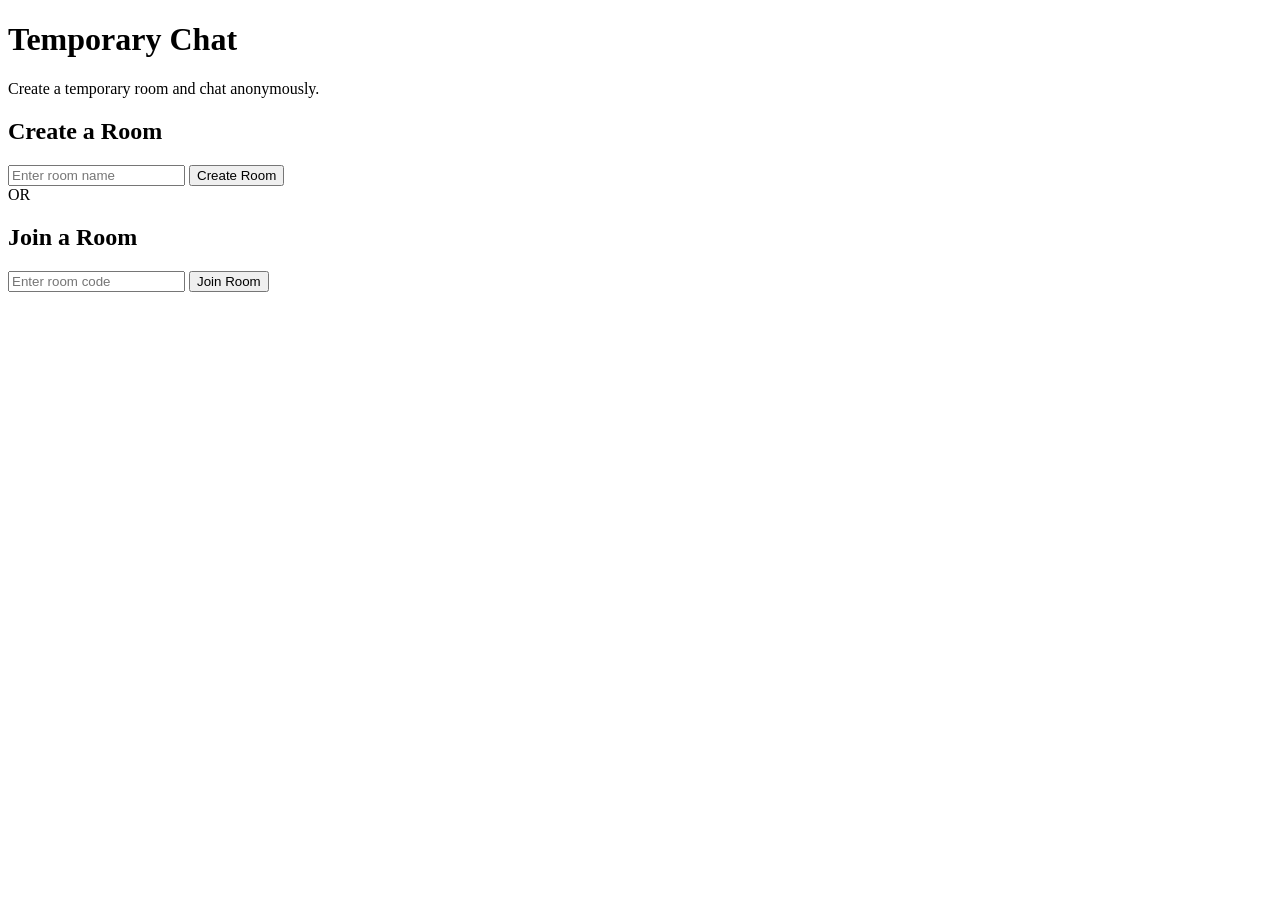
==== src/main/resources/static/index.html @ a6a6129a "Add basic frontend for room creation and joining" ====
<!DOCTYPE html>
<html lang="en">
<head>
    <meta charset="UTF-8">
    <meta name="viewport" content="width=device-width, initial-scale=1.0">

    <title>Temporary Chat</title>

    <link rel="stylesheet" href="/css/style.css">
</head>

<body>

<div class="container">

    <div class="card">

        <h1>Temporary Chat</h1>

        <p class="subtitle">
            Create a temporary room and chat anonymously.
        </p>

        <!-- Create Room -->

        <section class="section">

            <h2>Create a Room</h2>

            <input
                    type="text"
                    id="roomName"
                    placeholder="Enter room name"
                    maxlength="100"
            >

            <button id="createRoomBtn">
                Create Room
            </button>

        </section>


        <div class="divider">
            <span>OR</span>
        </div>


        <!-- Join Room -->

        <section class="section">

            <h2>Join a Room</h2>

            <input
                    type="text"
                    id="joinCode"
                    placeholder="Enter room code"
                    maxlength="6"
            >

            <button id="joinRoomBtn">
                Join Room
            </button>

        </section>


        <!-- Error / Success Message -->

        <div id="message" class="message"></div>

    </div>

</div>

<script src="/js/app.js"></script>

</body>
</html>
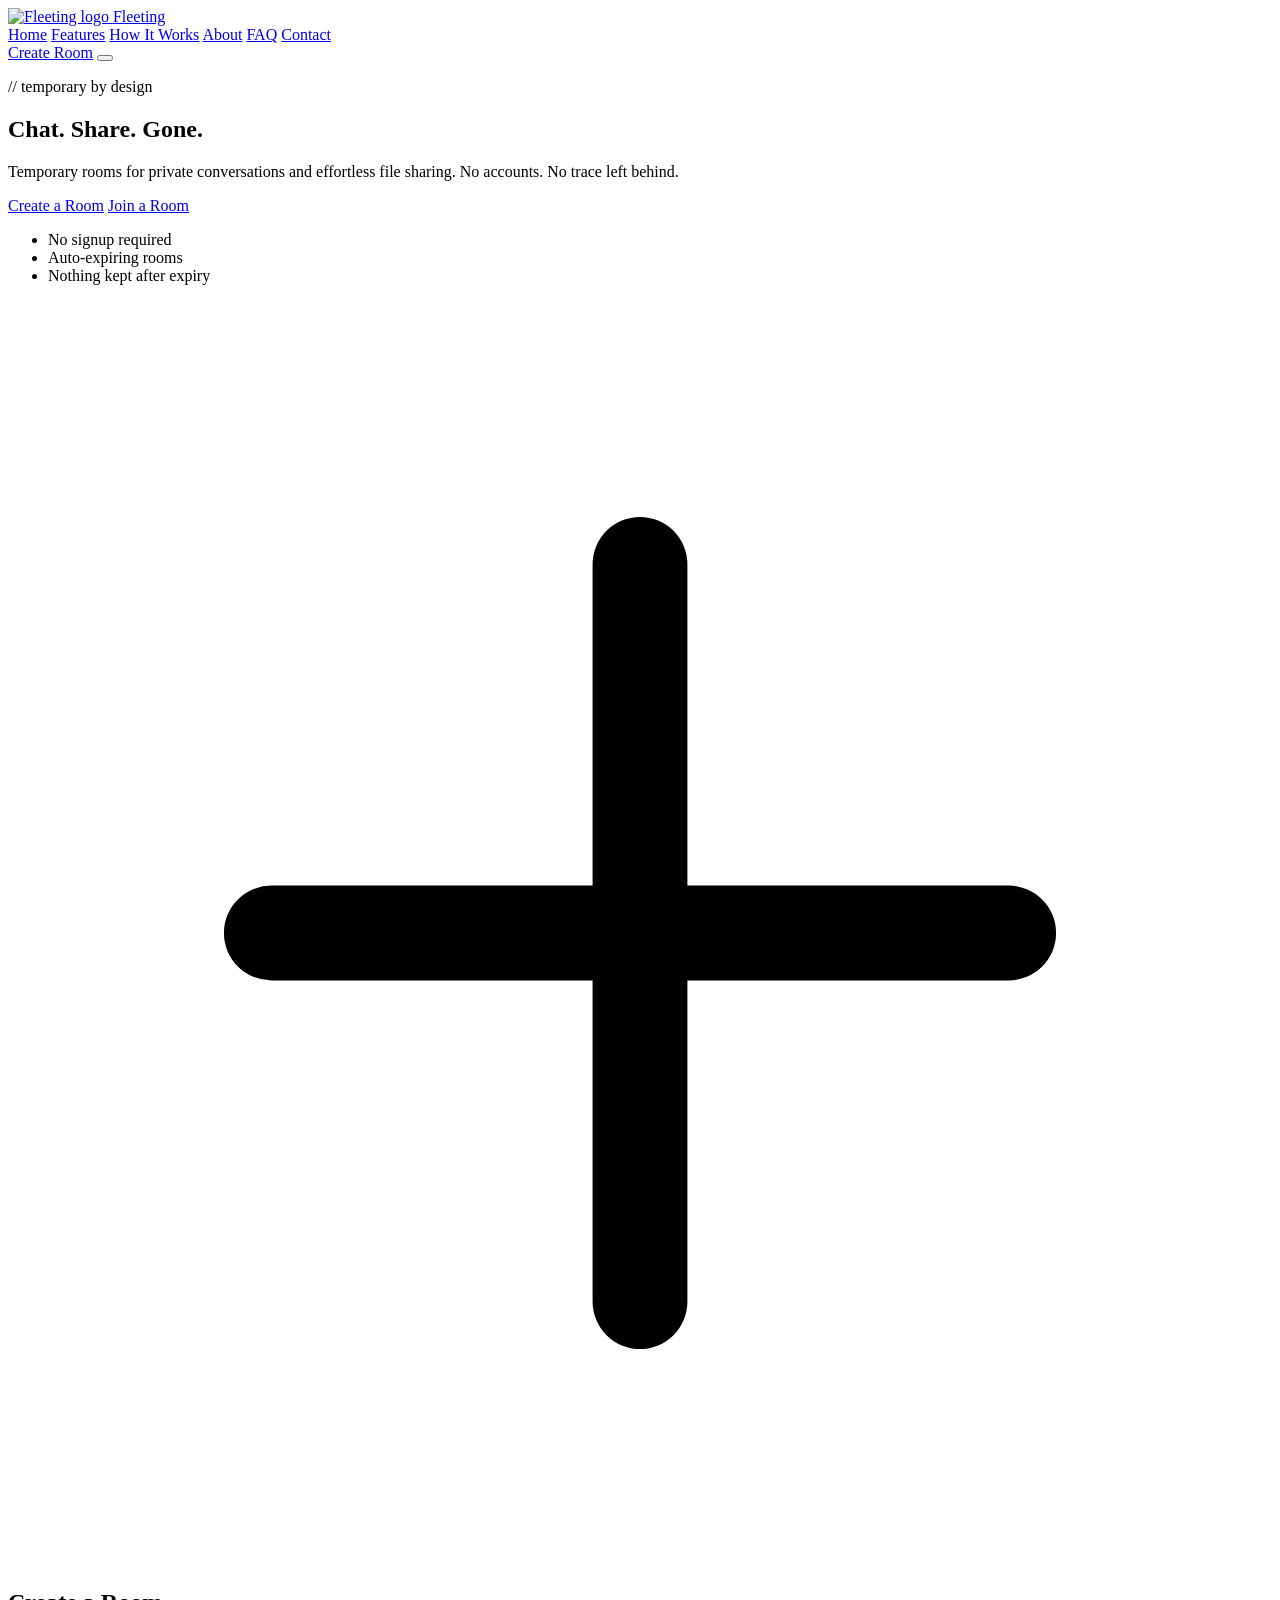
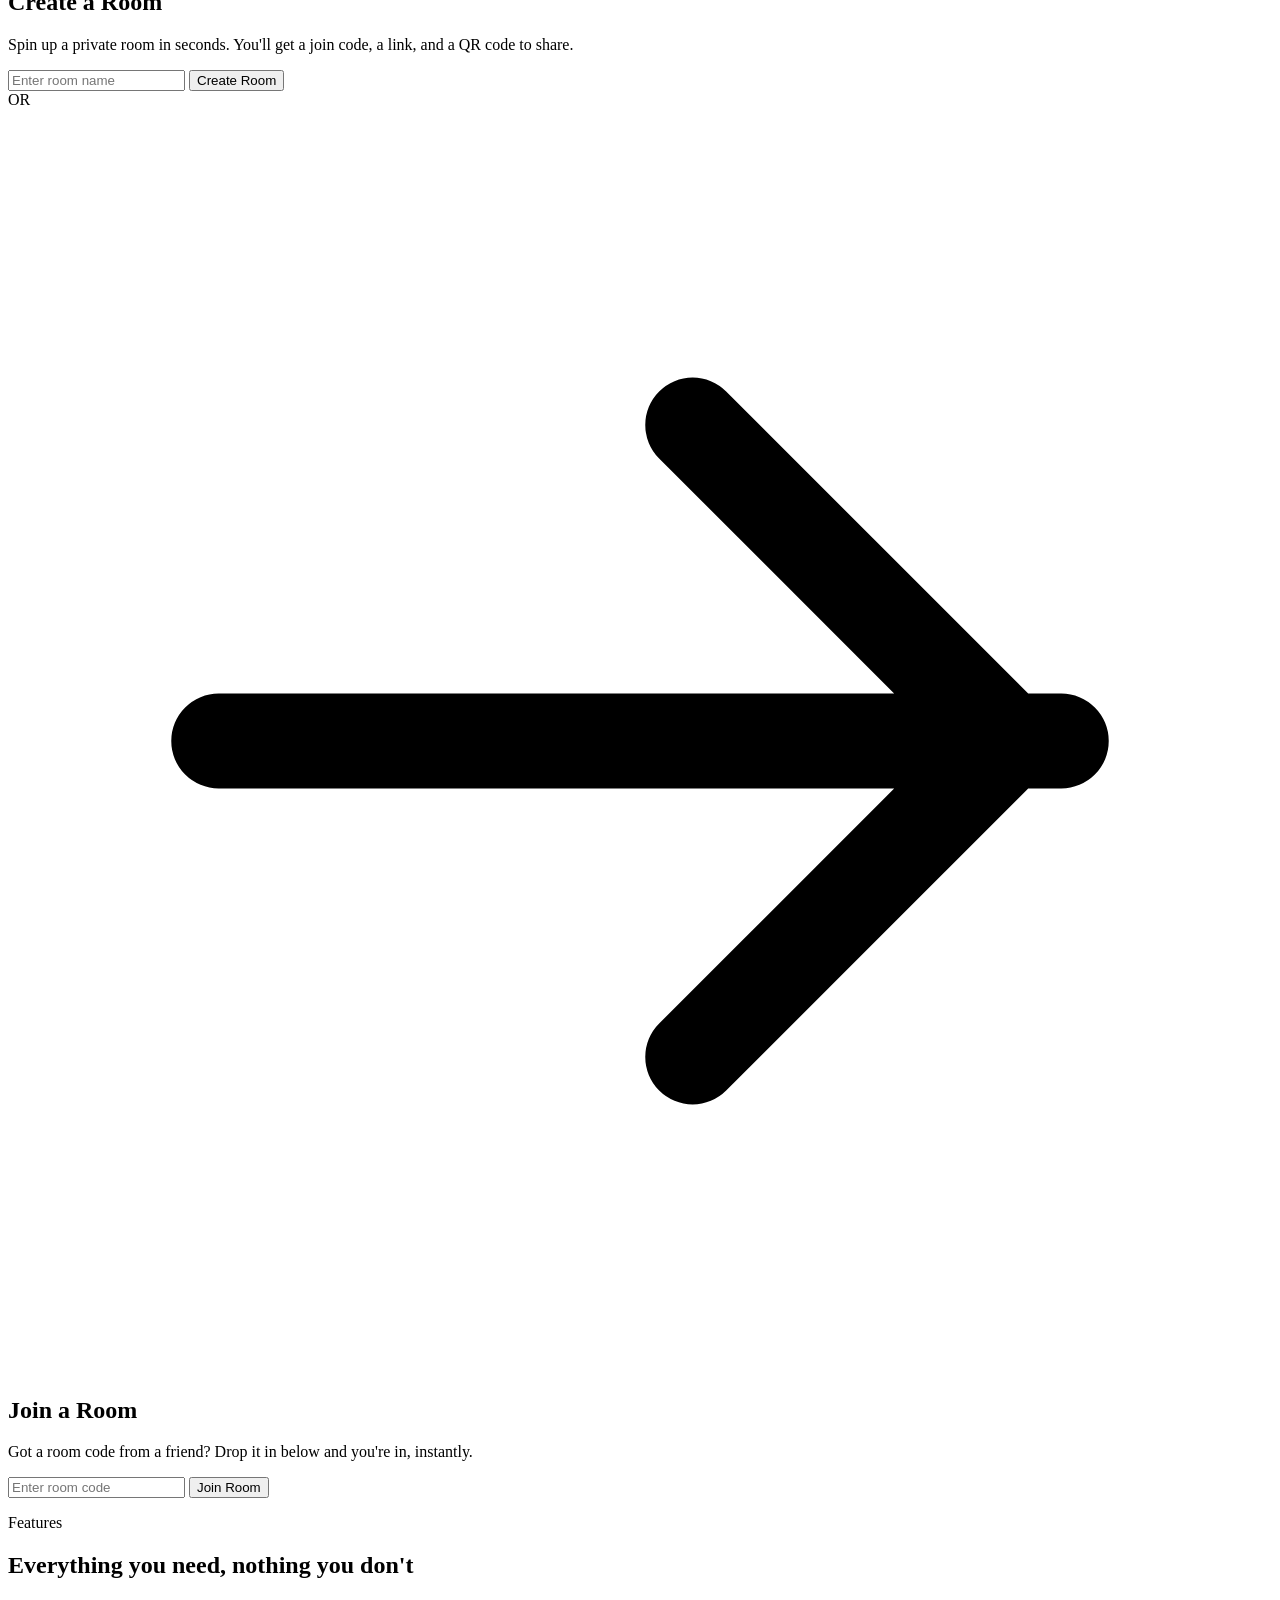
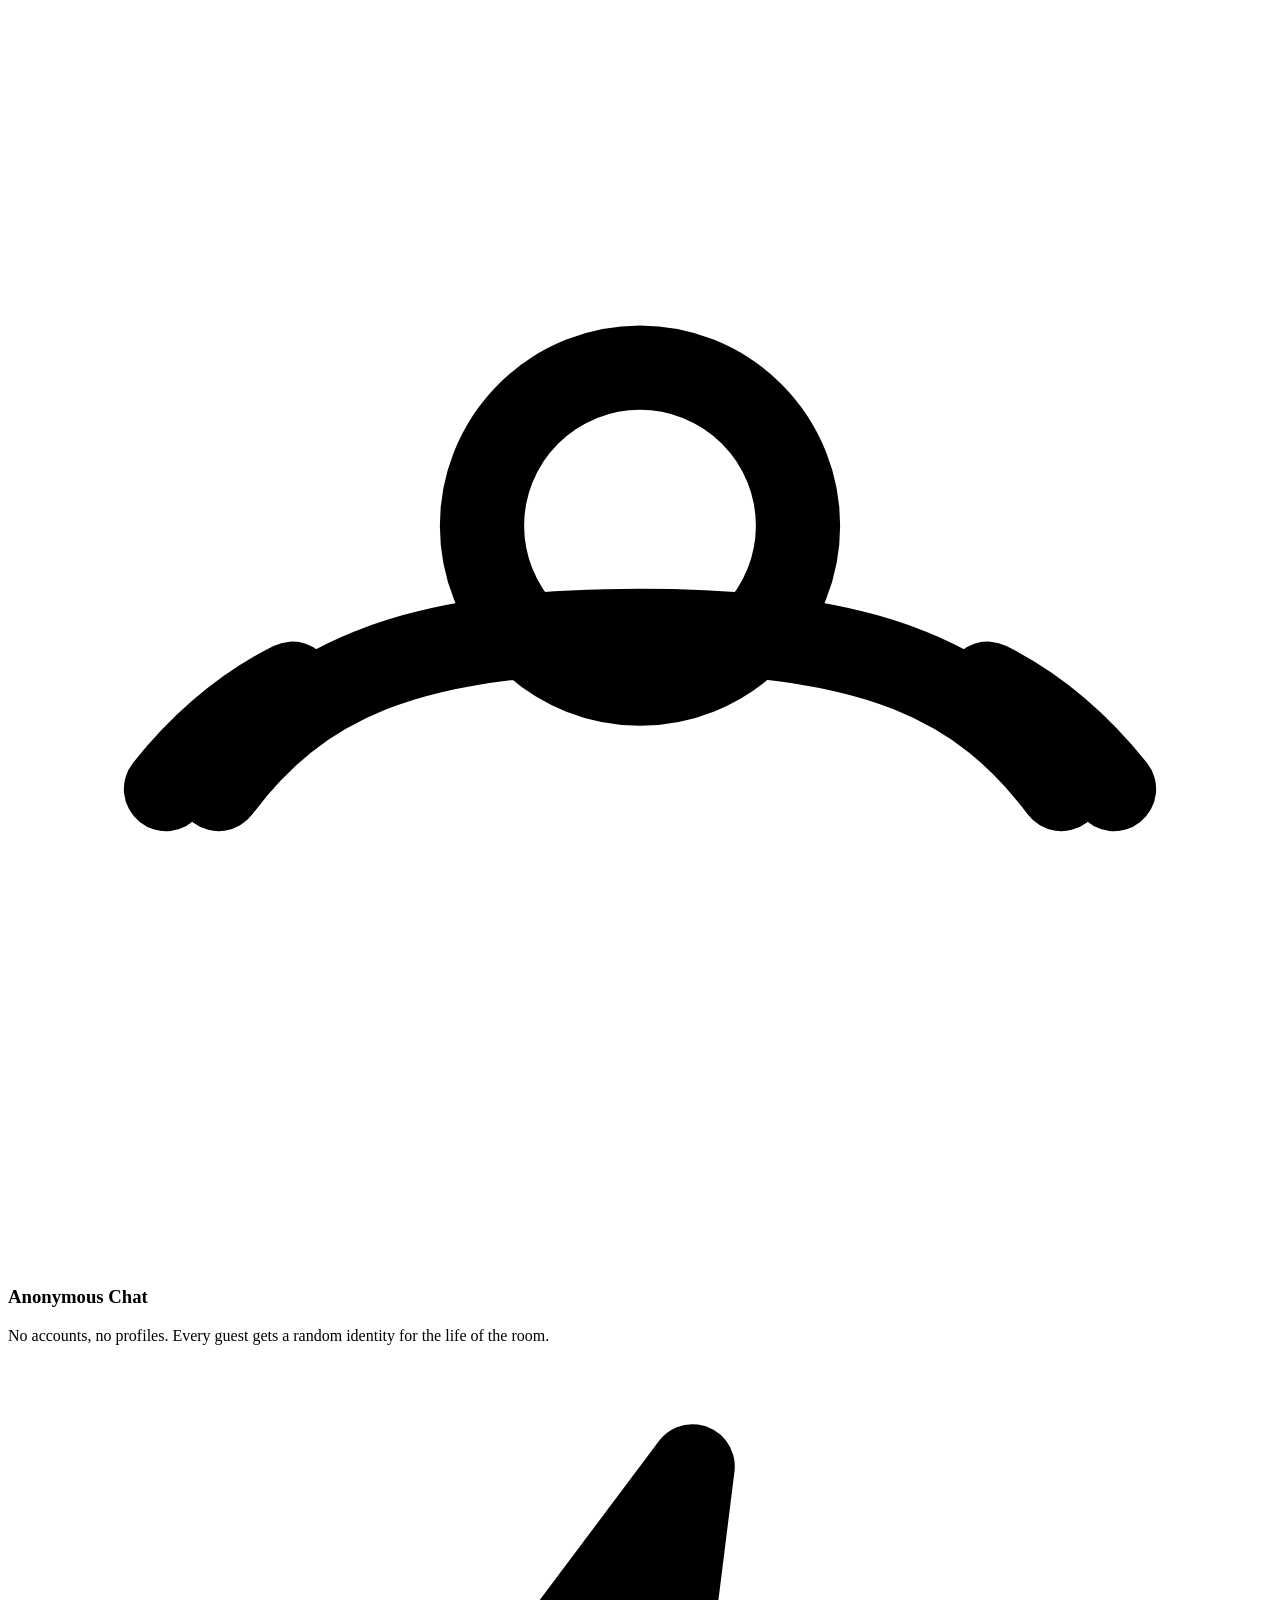
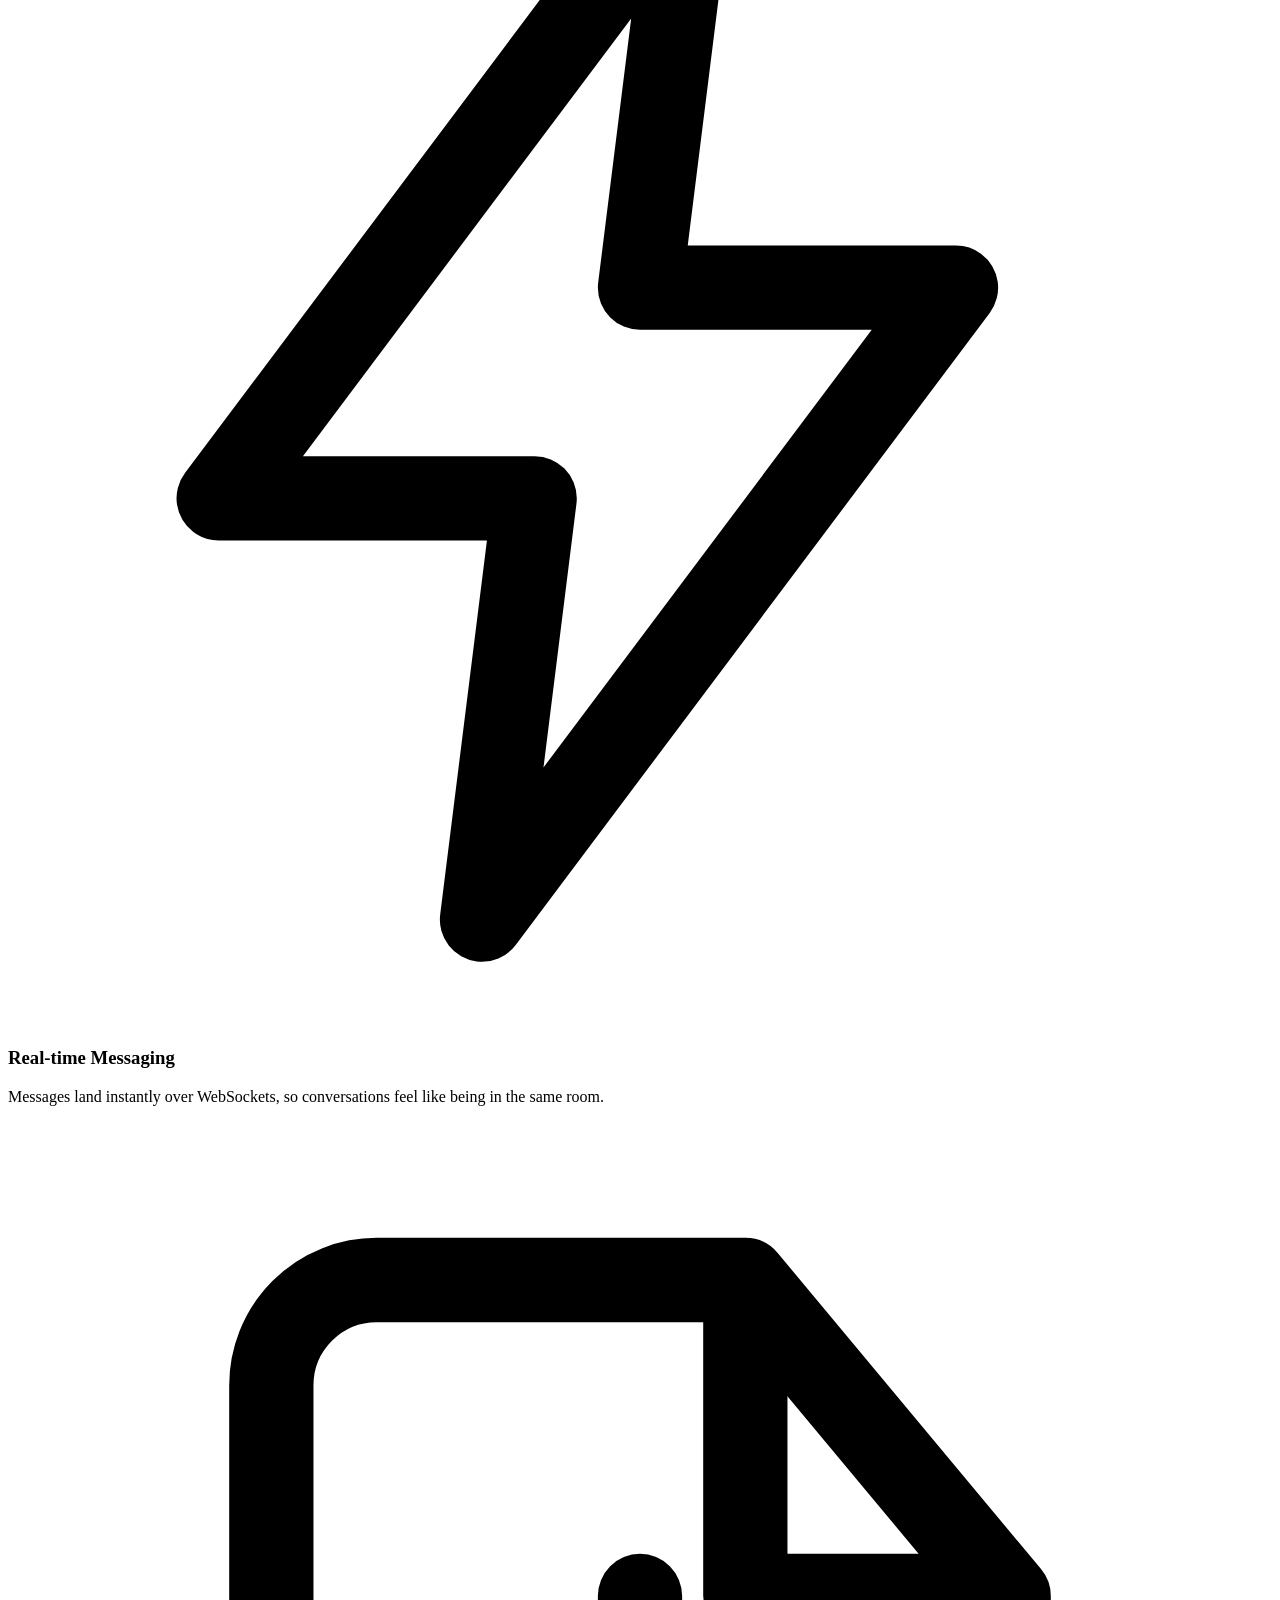
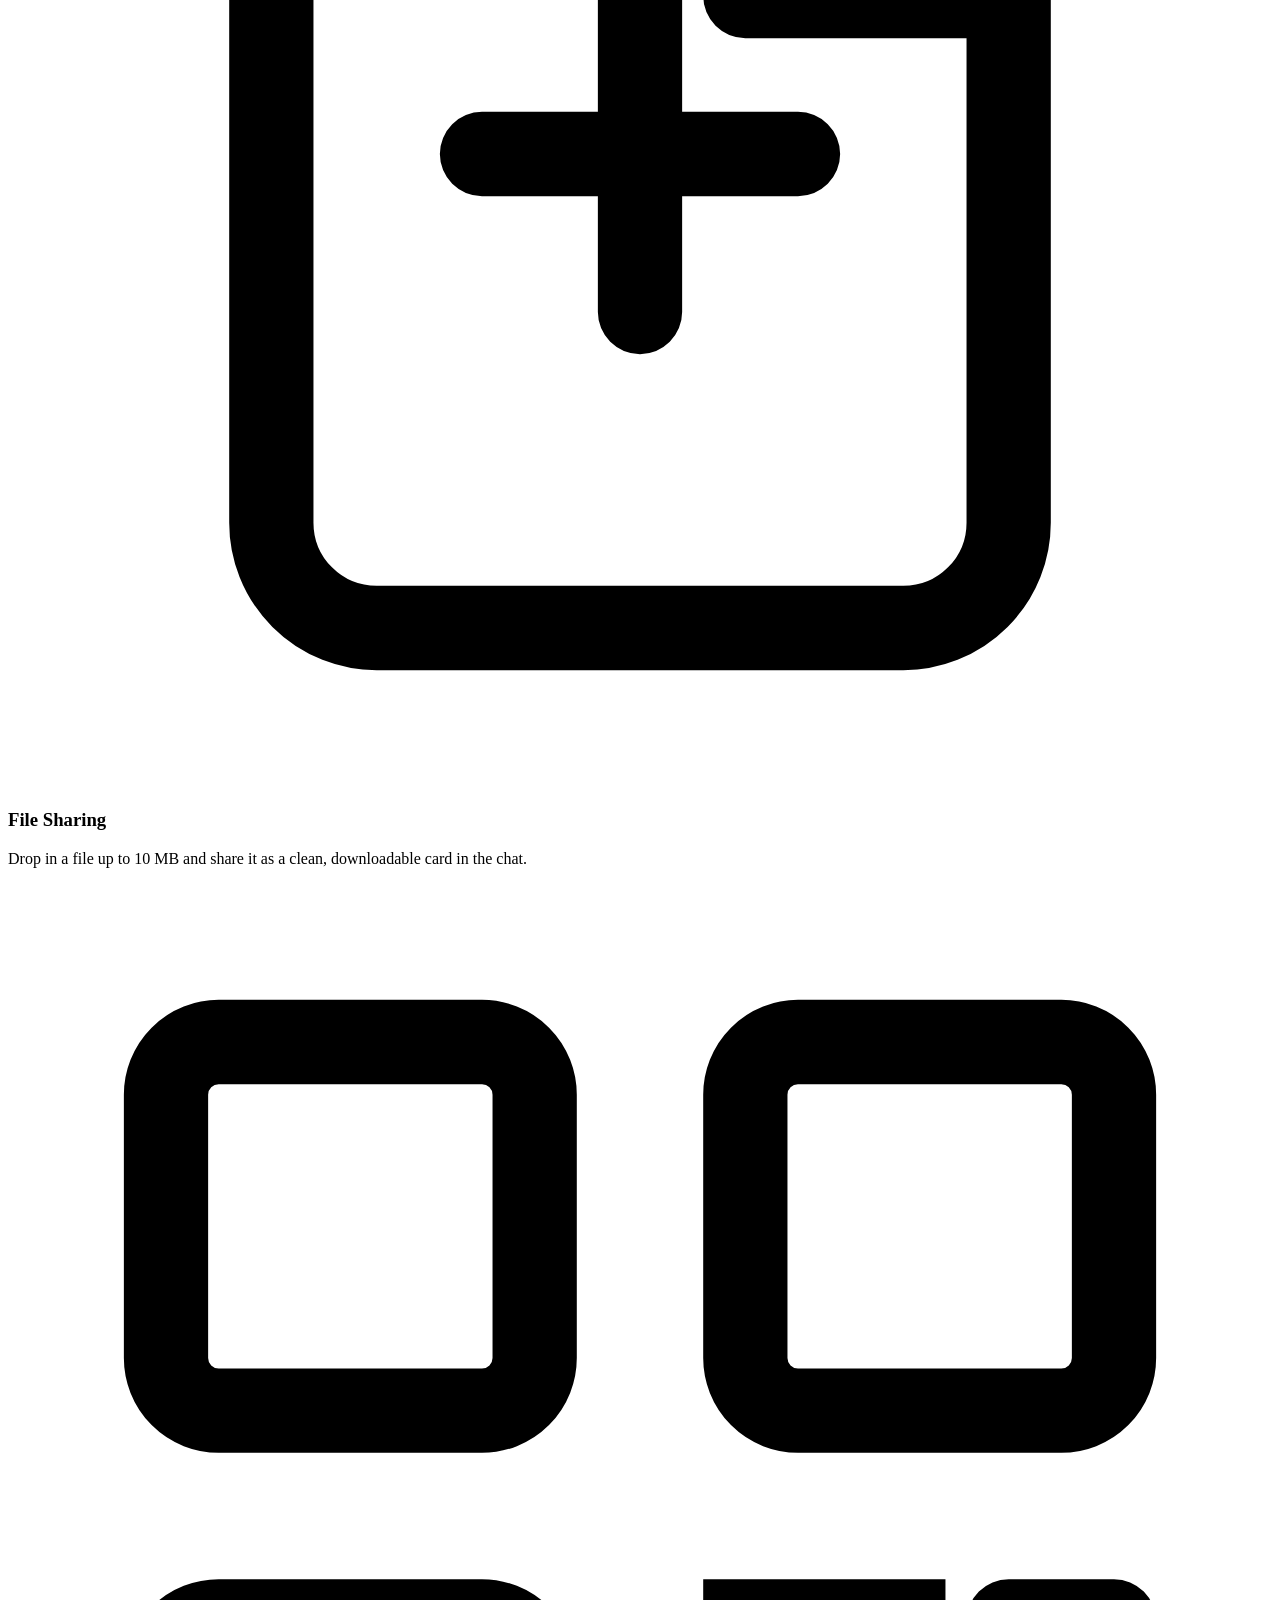
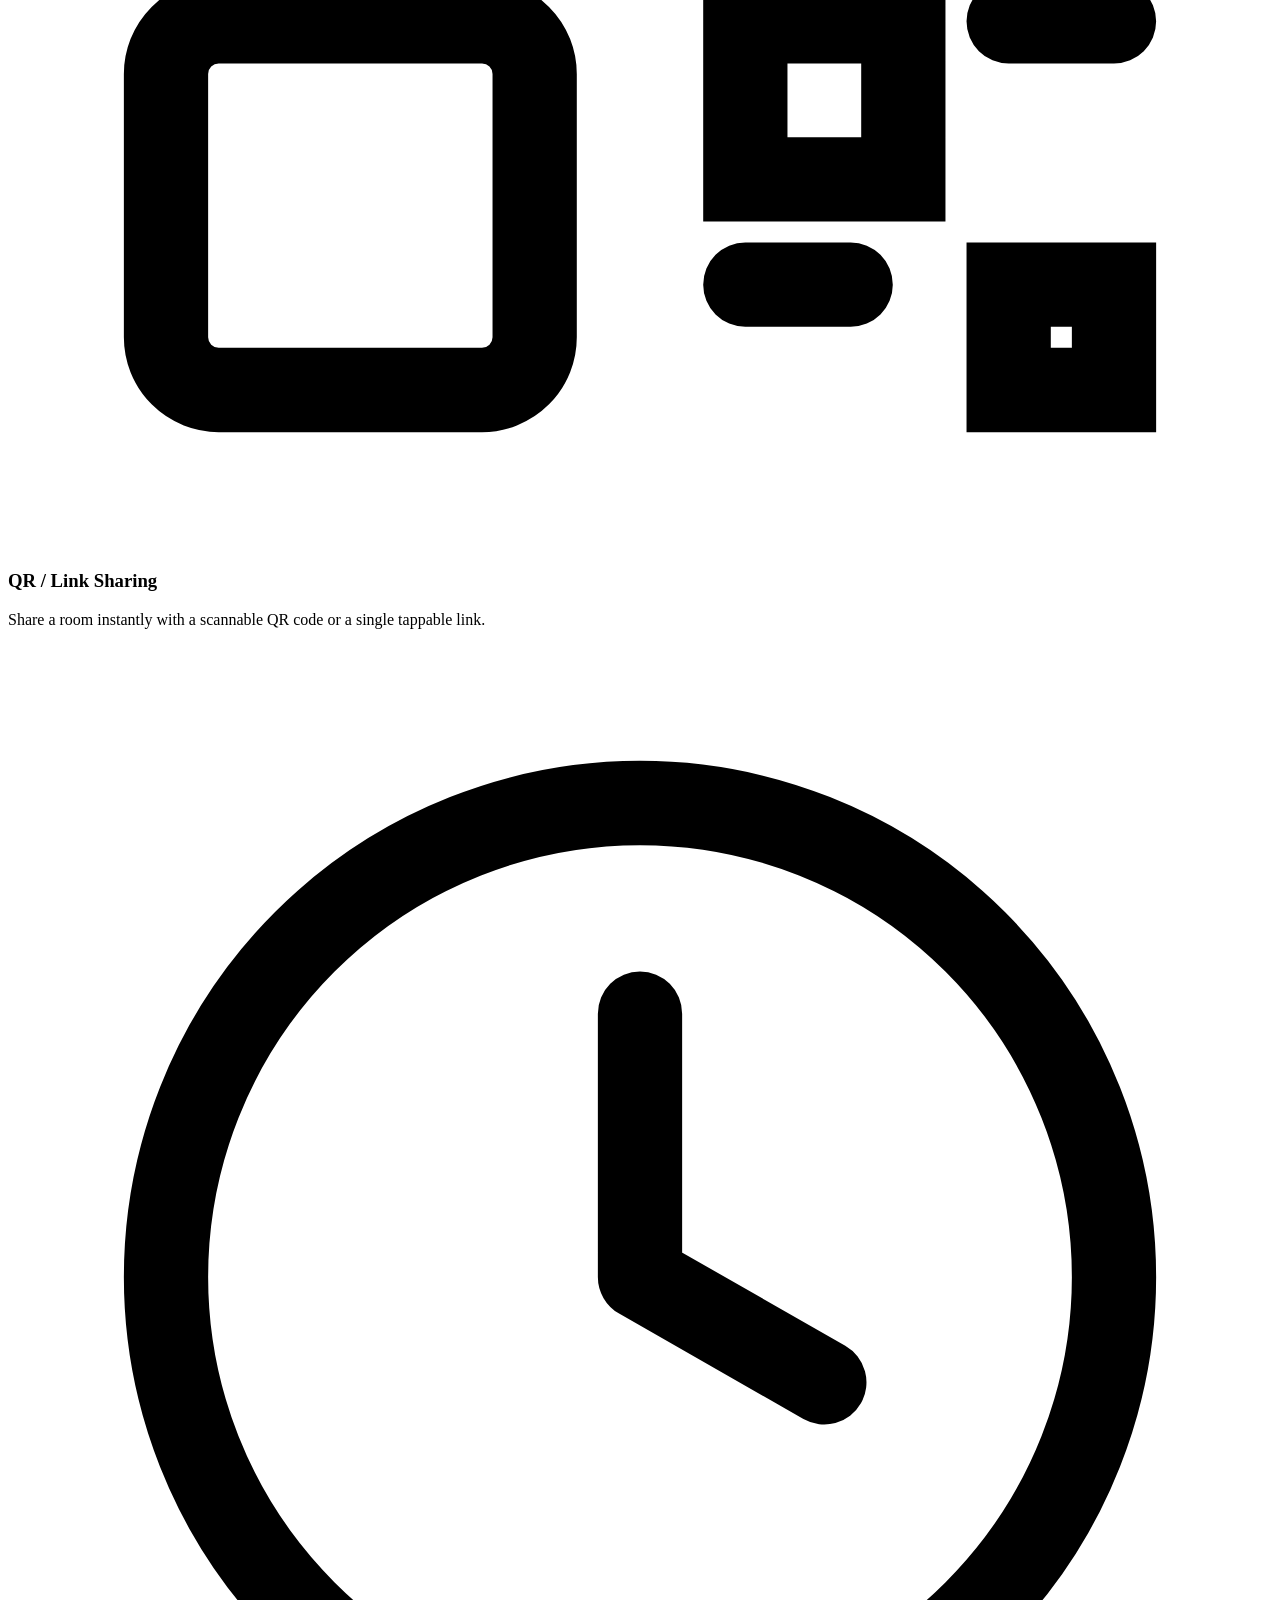
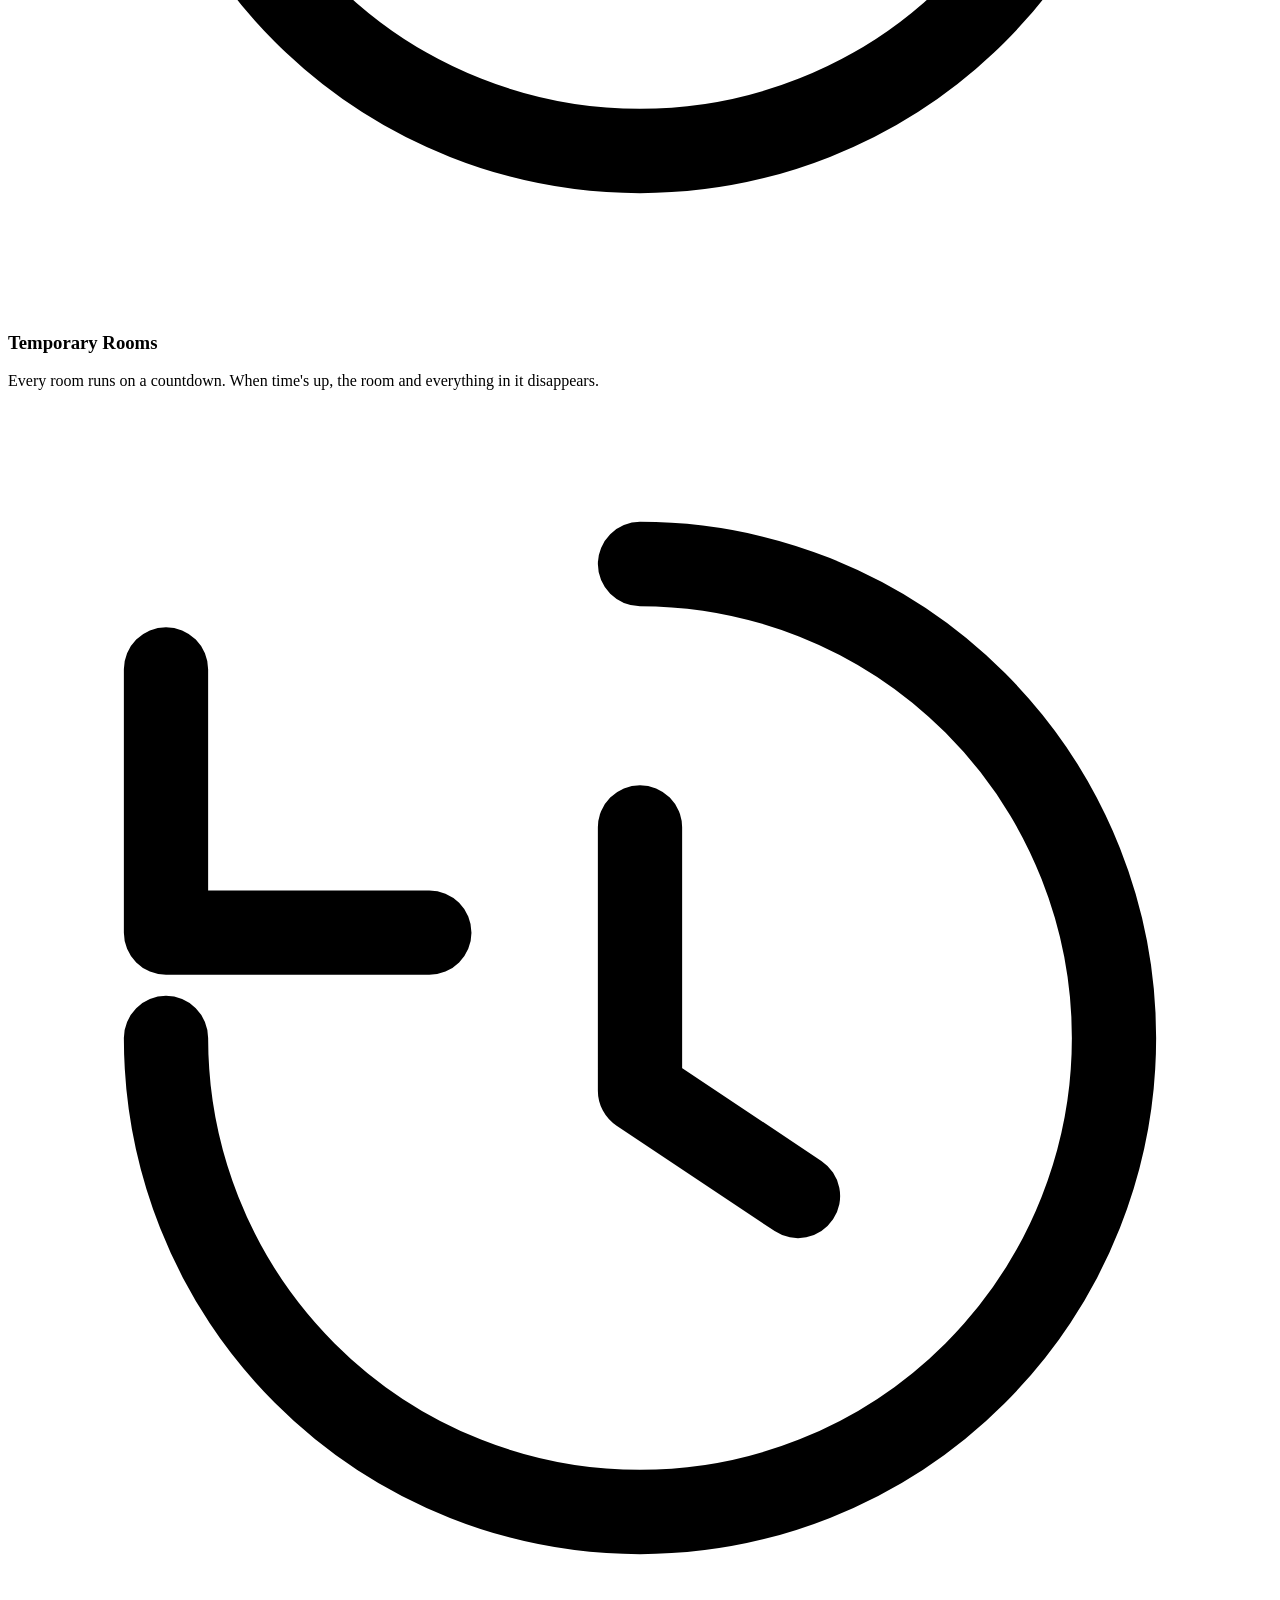
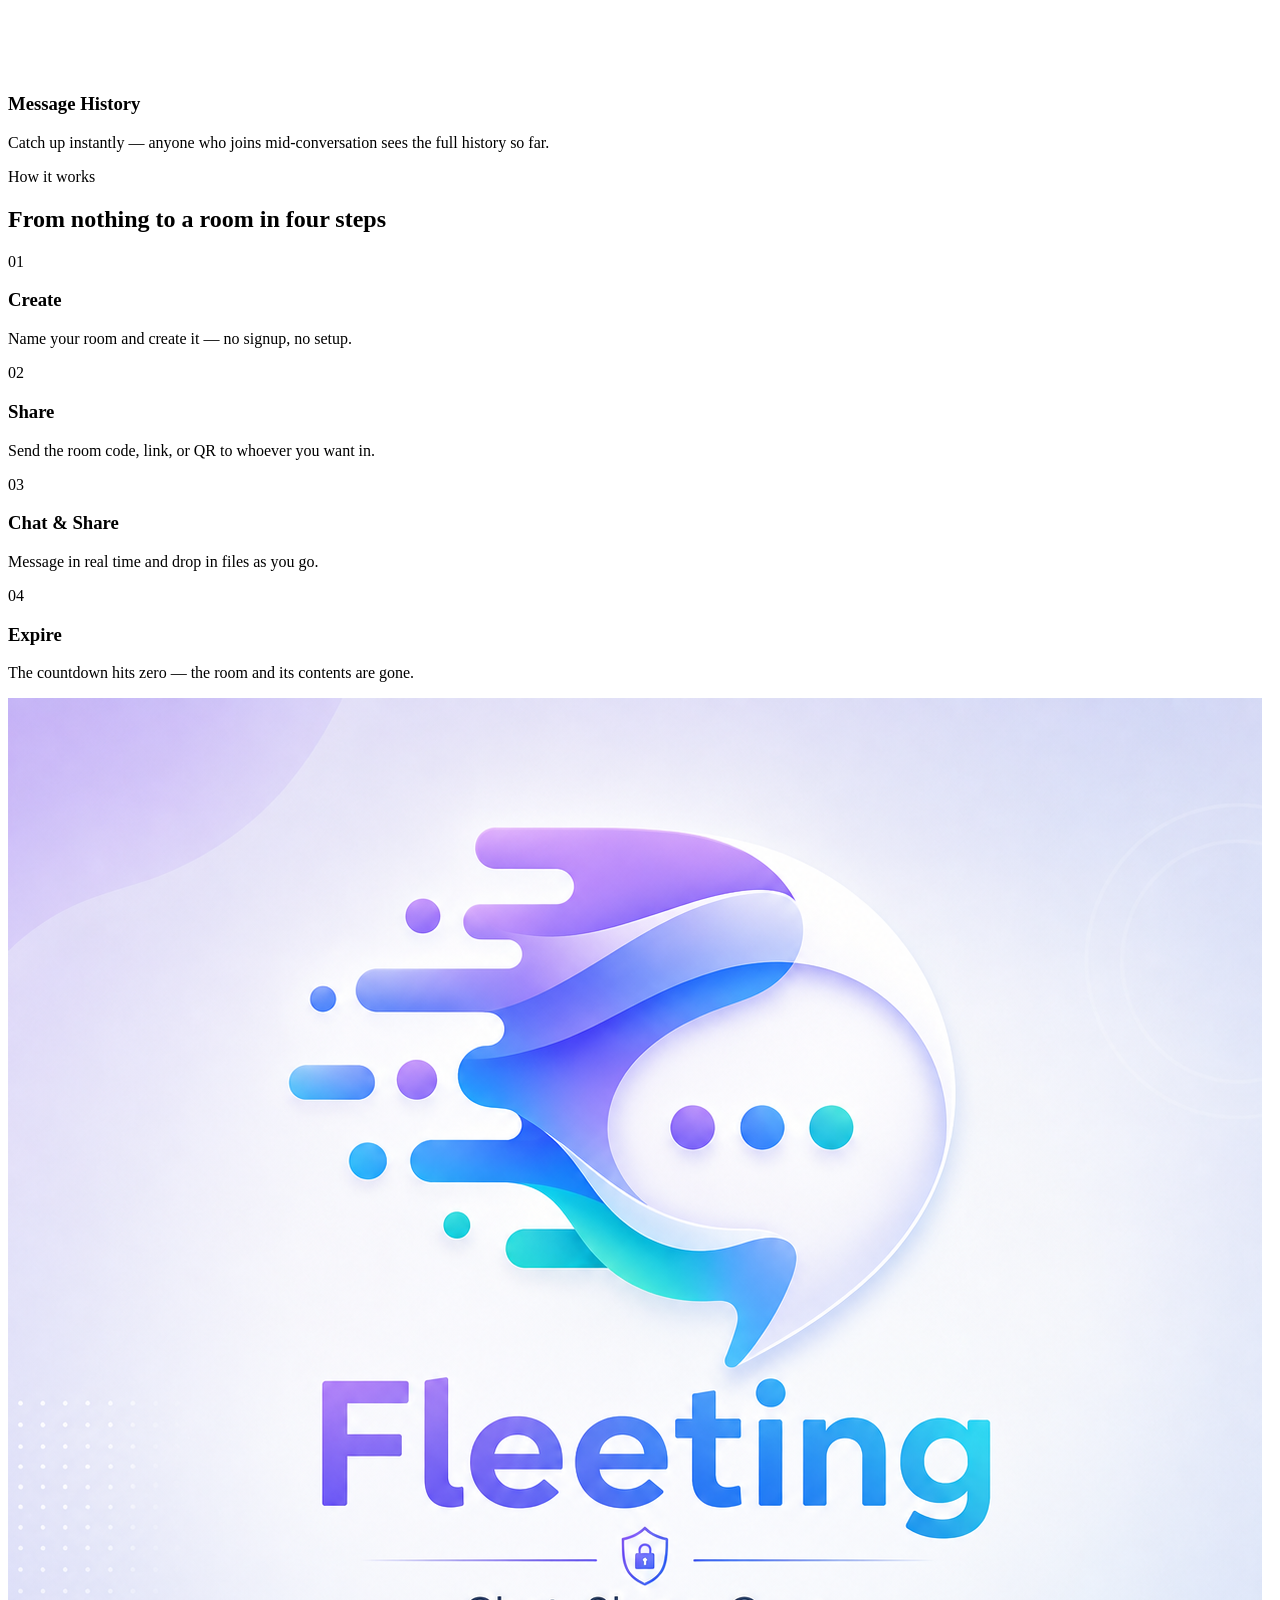
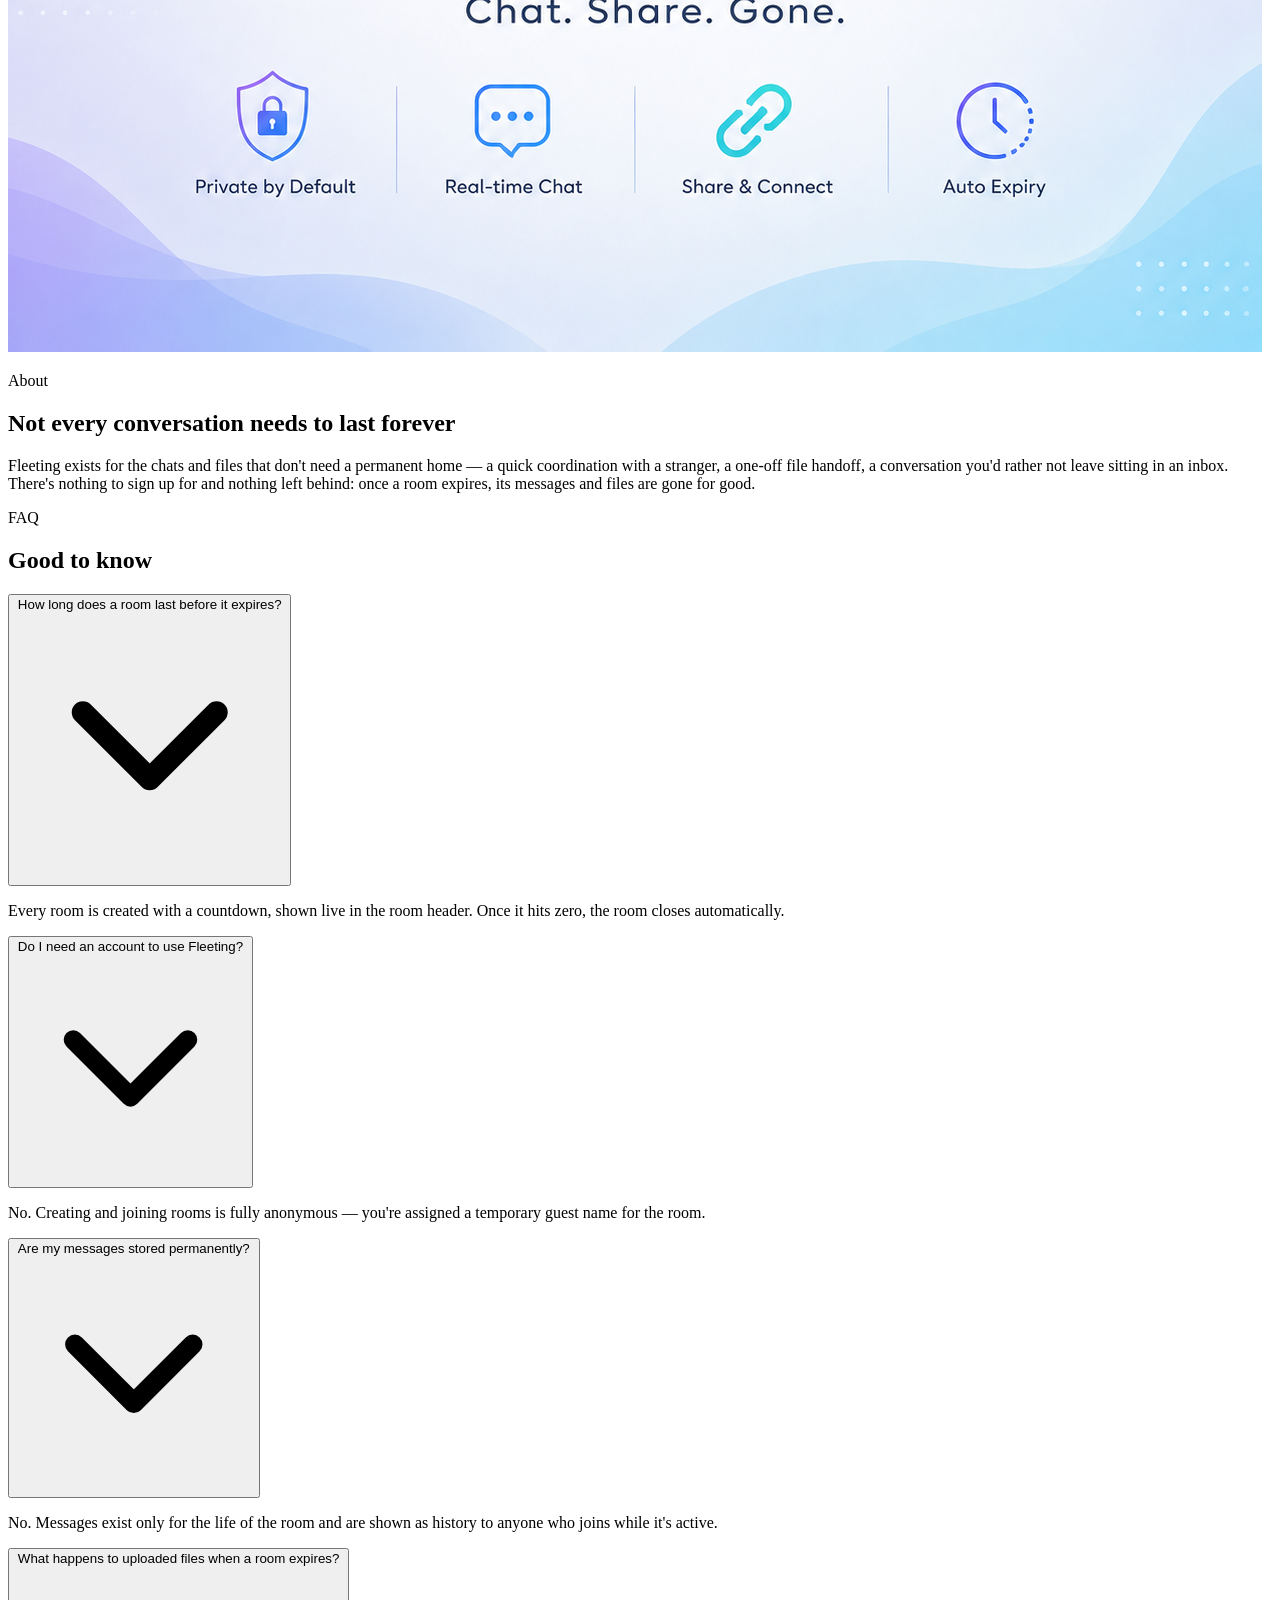
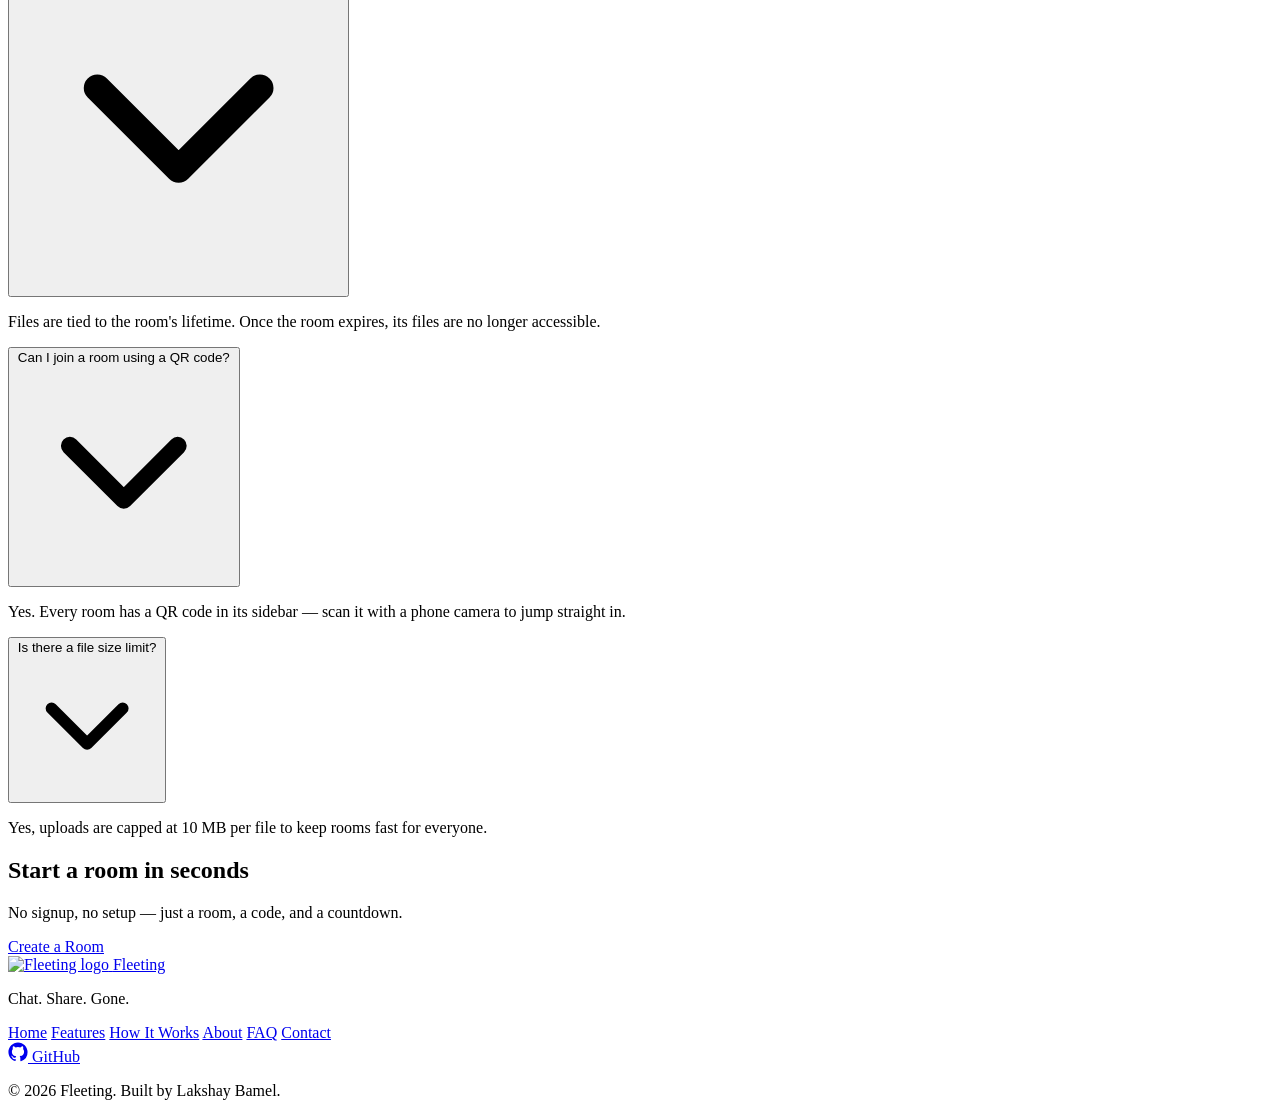
==== commit b91d83c9: "Redesign Fleeting frontend UI" ====
--- a/src/main/resources/static/index.html
+++ b/src/main/resources/static/index.html
@@ -4,77 +4,397 @@
     <meta charset="UTF-8">
     <meta name="viewport" content="width=device-width, initial-scale=1.0">
 
-    <title>Temporary Chat</title>
+    <title>Fleeting — Chat. Share. Gone.</title>
+    <link rel="icon" type="image/png" href="images/logo.png">
+    <meta name="description" content="Fleeting is a temporary, anonymous real-time chat and file-sharing app. No accounts, no history left behind — rooms self-destruct when they expire.">
+
+    <link rel="preconnect" href="https://fonts.googleapis.com">
+    <link rel="preconnect" href="https://fonts.gstatic.com" crossorigin>
+    <link href="https://fonts.googleapis.com/css2?family=Space+Grotesk:wght@500;600;700&family=Inter:wght@400;500;600&family=JetBrains+Mono:wght@400;500;600&display=swap" rel="stylesheet">
 
     <link rel="stylesheet" href="/css/style.css">
 </head>
 
 <body>
 
-<div class="container">
-
-    <div class="card">
-
-        <h1>Temporary Chat</h1>
-
-        <p class="subtitle">
-            Create a temporary room and chat anonymously.
+<!-- ============ AMBIENT BACKGROUND ============ -->
+<div class="aurora" aria-hidden="true">
+    <span class="aurora-blob aurora-blob--1"></span>
+    <span class="aurora-blob aurora-blob--2"></span>
+    <span class="aurora-blob aurora-blob--3"></span>
+</div>
+
+<!-- ============ NAVBAR ============ -->
+<header class="nav">
+    <div class="nav-inner">
+        <a href="/" class="brand">
+            <img src="https://i.ibb.co/4x63vJC/logo.png" alt="Fleeting logo" class="brand-logo">
+            <span class="brand-name">Fleeting</span>
+        </a>
+
+        <nav class="nav-links" id="navLinks">
+            <a href="#top">Home</a>
+            <a href="#features">Features</a>
+            <a href="#how-it-works">How It Works</a>
+            <a href="#about">About</a>
+            <a href="#faq">FAQ</a>
+            <a href="#contact">Contact</a>
+        </nav>
+
+        <div class="nav-actions">
+            <a href="#create-join" class="btn btn-primary btn-sm">Create Room</a>
+            <button type="button" class="nav-toggle" id="navToggle" aria-label="Toggle menu" aria-expanded="false">
+                <span></span><span></span><span></span>
+            </button>
+        </div>
+    </div>
+</header>
+
+<main id="top">
+
+    <!-- ============ HERO ============ -->
+    <section class="hero">
+        <p class="eyebrow">// temporary by design</p>
+
+        <h1 class="hero-title">
+            Chat. Share. <span class="gradient-text">Gone.</span>
+        </h1>
+
+        <p class="hero-sub">
+            Temporary rooms for private conversations and effortless file sharing.
+            No accounts. No trace left behind.
         </p>
 
-        <!-- Create Room -->
-
-        <section class="section">
-
-            <h2>Create a Room</h2>
-
-            <input
-                    type="text"
-                    id="roomName"
-                    placeholder="Enter room name"
-                    maxlength="100"
-            >
-
-            <button id="createRoomBtn">
-                Create Room
-            </button>
-
-        </section>
-
-
-        <div class="divider">
-            <span>OR</span>
-        </div>
-
-
-        <!-- Join Room -->
-
-        <section class="section">
-
-            <h2>Join a Room</h2>
-
-            <input
-                    type="text"
-                    id="joinCode"
-                    placeholder="Enter room code"
-                    maxlength="6"
-            >
-
-            <button id="joinRoomBtn">
-                Join Room
-            </button>
-
-        </section>
-
+        <div class="hero-actions">
+            <a href="#create-join" class="btn btn-primary">Create a Room</a>
+            <a href="#create-join" class="btn btn-ghost">Join a Room</a>
+        </div>
+
+        <ul class="trust-row">
+            <li><span class="dot"></span>No signup required</li>
+            <li><span class="dot"></span>Auto-expiring rooms</li>
+            <li><span class="dot"></span>Nothing kept after expiry</li>
+        </ul>
+    </section>
+
+    <!-- ============ CREATE / JOIN ============ -->
+    <section class="section" id="create-join">
+        <div class="panel-grid">
+
+            <div class="glass-card panel">
+                <div class="panel-icon">
+                    <svg viewBox="0 0 24 24" fill="none"><path d="M12 5v14M5 12h14" stroke="currentColor" stroke-width="1.8" stroke-linecap="round"/></svg>
+                </div>
+                <h2>Create a Room</h2>
+                <p class="panel-copy">Spin up a private room in seconds. You'll get a join code, a link, and a QR code to share.</p>
+
+                <input
+                        type="text"
+                        id="roomName"
+                        placeholder="Enter room name"
+                        maxlength="100"
+                >
+
+                <button id="createRoomBtn" class="btn btn-primary btn-block">
+                    Create Room
+                </button>
+            </div>
+
+            <div class="panel-divider">
+                <span>OR</span>
+            </div>
+
+            <div class="glass-card panel">
+                <div class="panel-icon">
+                    <svg viewBox="0 0 24 24" fill="none"><path d="M4 12h16M13 6l6 6-6 6" stroke="currentColor" stroke-width="1.8" stroke-linecap="round" stroke-linejoin="round"/></svg>
+                </div>
+                <h2>Join a Room</h2>
+                <p class="panel-copy">Got a room code from a friend? Drop it in below and you're in, instantly.</p>
+
+                <input
+                        type="text"
+                        id="joinCode"
+                        placeholder="Enter room code"
+                        maxlength="6"
+                        class="mono-input"
+                >
+
+                <button id="joinRoomBtn" class="btn btn-secondary btn-block">
+                    Join Room
+                </button>
+            </div>
+
+        </div>
 
         <!-- Error / Success Message -->
-
         <div id="message" class="message"></div>
-
+    </section>
+
+    <!-- ============ FEATURES ============ -->
+    <section class="section" id="features">
+        <p class="section-eyebrow">Features</p>
+        <h2 class="section-title">Everything you need, nothing you don't</h2>
+
+        <div class="feature-grid">
+
+            <div class="glass-card feature-card">
+                <div class="feature-icon">
+                    <svg viewBox="0 0 24 24" fill="none"><path d="M4 15c1.5-2 3.5-3 8-3s6.5 1 8 3M9 10a3 3 0 106 0 3 3 0 00-6 0z" stroke="currentColor" stroke-width="1.6" stroke-linecap="round" stroke-linejoin="round"/><path d="M3 15c.8-1 1.6-1.6 2.4-2M21 15c-.8-1-1.6-1.6-2.4-2" stroke="currentColor" stroke-width="1.6" stroke-linecap="round"/></svg>
+                </div>
+                <h3>Anonymous Chat</h3>
+                <p>No accounts, no profiles. Every guest gets a random identity for the life of the room.</p>
+            </div>
+
+            <div class="glass-card feature-card">
+                <div class="feature-icon">
+                    <svg viewBox="0 0 24 24" fill="none"><path d="M13 2 4 14h6l-1 8 9-12h-6l1-8z" stroke="currentColor" stroke-width="1.6" stroke-linejoin="round"/></svg>
+                </div>
+                <h3>Real-time Messaging</h3>
+                <p>Messages land instantly over WebSockets, so conversations feel like being in the same room.</p>
+            </div>
+
+            <div class="glass-card feature-card">
+                <div class="feature-icon">
+                    <svg viewBox="0 0 24 24" fill="none"><path d="M9 12h6M12 9v6" stroke="currentColor" stroke-width="1.6" stroke-linecap="round"/><path d="M14 3H7a2 2 0 00-2 2v14a2 2 0 002 2h10a2 2 0 002-2V9l-5-6z" stroke="currentColor" stroke-width="1.6" stroke-linejoin="round"/><path d="M14 3v6h5" stroke="currentColor" stroke-width="1.6" stroke-linejoin="round"/></svg>
+                </div>
+                <h3>File Sharing</h3>
+                <p>Drop in a file up to 10&nbsp;MB and share it as a clean, downloadable card in the chat.</p>
+            </div>
+
+            <div class="glass-card feature-card">
+                <div class="feature-icon">
+                    <svg viewBox="0 0 24 24" fill="none"><rect x="3" y="3" width="7" height="7" rx="1" stroke="currentColor" stroke-width="1.6"/><rect x="14" y="3" width="7" height="7" rx="1" stroke="currentColor" stroke-width="1.6"/><rect x="3" y="14" width="7" height="7" rx="1" stroke="currentColor" stroke-width="1.6"/><path d="M14 14h3v3h-3zM19 14h2M14 19h2M19 19h2v2h-2z" stroke="currentColor" stroke-width="1.6" stroke-linecap="round"/></svg>
+                </div>
+                <h3>QR / Link Sharing</h3>
+                <p>Share a room instantly with a scannable QR code or a single tappable link.</p>
+            </div>
+
+            <div class="glass-card feature-card">
+                <div class="feature-icon">
+                    <svg viewBox="0 0 24 24" fill="none"><circle cx="12" cy="12" r="9" stroke="currentColor" stroke-width="1.6"/><path d="M12 7v5l3.5 2" stroke="currentColor" stroke-width="1.6" stroke-linecap="round" stroke-linejoin="round"/></svg>
+                </div>
+                <h3>Temporary Rooms</h3>
+                <p>Every room runs on a countdown. When time's up, the room and everything in it disappears.</p>
+            </div>
+
+            <div class="glass-card feature-card">
+                <div class="feature-icon">
+                    <svg viewBox="0 0 24 24" fill="none"><path d="M3 12a9 9 0 109-9" stroke="currentColor" stroke-width="1.6" stroke-linecap="round"/><path d="M3 5v5h5" stroke="currentColor" stroke-width="1.6" stroke-linecap="round" stroke-linejoin="round"/><path d="M12 8v5l3 2" stroke="currentColor" stroke-width="1.6" stroke-linecap="round" stroke-linejoin="round"/></svg>
+                </div>
+                <h3>Message History</h3>
+                <p>Catch up instantly — anyone who joins mid-conversation sees the full history so far.</p>
+            </div>
+
+        </div>
+    </section>
+
+    <!-- ============ HOW IT WORKS ============ -->
+    <section class="section" id="how-it-works">
+        <p class="section-eyebrow">How it works</p>
+        <h2 class="section-title">From nothing to a room in four steps</h2>
+
+        <div class="steps">
+
+            <div class="step">
+                <span class="step-index">01</span>
+                <h3>Create</h3>
+                <p>Name your room and create it — no signup, no setup.</p>
+            </div>
+
+            <div class="step">
+                <span class="step-index">02</span>
+                <h3>Share</h3>
+                <p>Send the room code, link, or QR to whoever you want in.</p>
+            </div>
+
+            <div class="step">
+                <span class="step-index">03</span>
+                <h3>Chat &amp; Share</h3>
+                <p>Message in real time and drop in files as you go.</p>
+            </div>
+
+            <div class="step">
+                <span class="step-index">04</span>
+                <h3>Expire</h3>
+                <p>The countdown hits zero — the room and its contents are gone.</p>
+            </div>
+
+        </div>
+    </section>
+
+    <!-- ============ ABOUT ============ -->
+    <section class="section" id="about">
+        <div class="glass-card about-card">
+
+            <div class="about-image">
+                <img src="images/poster.png" alt="Fleeting">
+            </div>
+
+            <div class="about-content">
+                <p class="section-eyebrow">About</p>
+
+                <h2 class="section-title">
+                    Not every conversation needs to last forever
+                </h2>
+
+                <p class="about-copy">
+                    Fleeting exists for the chats and files that don't need a permanent home — a quick
+                    coordination with a stranger, a one-off file handoff, a conversation you'd rather not
+                    leave sitting in an inbox. There's nothing to sign up for and nothing left behind:
+                    once a room expires, its messages and files are gone for good.
+                </p>
+            </div>
+
+        </div>
+    </section>
+
+    <!-- ============ FAQ ============ -->
+    <section class="section" id="faq">
+        <p class="section-eyebrow">FAQ</p>
+        <h2 class="section-title">Good to know</h2>
+
+        <div class="accordion" id="faqAccordion">
+
+            <div class="accordion-item">
+                <button type="button" class="accordion-trigger">
+                    How long does a room last before it expires?
+                    <svg class="chevron" viewBox="0 0 24 24" fill="none"><path d="M6 9l6 6 6-6" stroke="currentColor" stroke-width="2" stroke-linecap="round" stroke-linejoin="round"/></svg>
+                </button>
+                <div class="accordion-panel">
+                    <p>Every room is created with a countdown, shown live in the room header. Once it hits zero, the room closes automatically.</p>
+                </div>
+            </div>
+
+            <div class="accordion-item">
+                <button type="button" class="accordion-trigger">
+                    Do I need an account to use Fleeting?
+                    <svg class="chevron" viewBox="0 0 24 24" fill="none"><path d="M6 9l6 6 6-6" stroke="currentColor" stroke-width="2" stroke-linecap="round" stroke-linejoin="round"/></svg>
+                </button>
+                <div class="accordion-panel">
+                    <p>No. Creating and joining rooms is fully anonymous — you're assigned a temporary guest name for the room.</p>
+                </div>
+            </div>
+
+            <div class="accordion-item">
+                <button type="button" class="accordion-trigger">
+                    Are my messages stored permanently?
+                    <svg class="chevron" viewBox="0 0 24 24" fill="none"><path d="M6 9l6 6 6-6" stroke="currentColor" stroke-width="2" stroke-linecap="round" stroke-linejoin="round"/></svg>
+                </button>
+                <div class="accordion-panel">
+                    <p>No. Messages exist only for the life of the room and are shown as history to anyone who joins while it's active.</p>
+                </div>
+            </div>
+
+            <div class="accordion-item">
+                <button type="button" class="accordion-trigger">
+                    What happens to uploaded files when a room expires?
+                    <svg class="chevron" viewBox="0 0 24 24" fill="none"><path d="M6 9l6 6 6-6" stroke="currentColor" stroke-width="2" stroke-linecap="round" stroke-linejoin="round"/></svg>
+                </button>
+                <div class="accordion-panel">
+                    <p>Files are tied to the room's lifetime. Once the room expires, its files are no longer accessible.</p>
+                </div>
+            </div>
+
+            <div class="accordion-item">
+                <button type="button" class="accordion-trigger">
+                    Can I join a room using a QR code?
+                    <svg class="chevron" viewBox="0 0 24 24" fill="none"><path d="M6 9l6 6 6-6" stroke="currentColor" stroke-width="2" stroke-linecap="round" stroke-linejoin="round"/></svg>
+                </button>
+                <div class="accordion-panel">
+                    <p>Yes. Every room has a QR code in its sidebar — scan it with a phone camera to jump straight in.</p>
+                </div>
+            </div>
+
+            <div class="accordion-item">
+                <button type="button" class="accordion-trigger">
+                    Is there a file size limit?
+                    <svg class="chevron" viewBox="0 0 24 24" fill="none"><path d="M6 9l6 6 6-6" stroke="currentColor" stroke-width="2" stroke-linecap="round" stroke-linejoin="round"/></svg>
+                </button>
+                <div class="accordion-panel">
+                    <p>Yes, uploads are capped at 10&nbsp;MB per file to keep rooms fast for everyone.</p>
+                </div>
+            </div>
+
+        </div>
+    </section>
+
+    <!-- ============ CONTACT / CTA ============ -->
+    <section class="section" id="contact">
+        <div class="cta-card">
+            <h2>Start a room in seconds</h2>
+            <p>No signup, no setup — just a room, a code, and a countdown.</p>
+            <a href="#create-join" class="btn btn-primary">Create a Room</a>
+        </div>
+    </section>
+
+</main>
+
+<!-- ============ FOOTER ============ -->
+<footer class="footer">
+    <div class="footer-inner">
+        <div class="footer-brand">
+            <a href="/" class="brand">
+                <img src="https://i.ibb.co/4x63vJC/logo.png" alt="Fleeting logo" class="brand-logo">
+                <span class="brand-name">Fleeting</span>
+            </a>
+            <p class="footer-tagline">Chat. Share. Gone.</p>
+        </div>
+
+        <nav class="footer-links">
+            <a href="#top">Home</a>
+            <a href="#features">Features</a>
+            <a href="#how-it-works">How It Works</a>
+            <a href="#about">About</a>
+            <a href="#faq">FAQ</a>
+            <a href="#contact">Contact</a>
+        </nav>
+
+        <a href="https://github.com/lakshaybamel" target="_blank" rel="noopener" class="footer-github">
+            <svg viewBox="0 0 24 24" width="20" height="20" fill="currentColor"><path d="M12 .5C5.73.5.5 5.73.5 12c0 5.08 3.29 9.39 7.86 10.91.57.1.78-.25.78-.55v-1.94c-3.2.7-3.88-1.54-3.88-1.54-.52-1.33-1.28-1.69-1.28-1.69-1.04-.71.08-.7.08-.7 1.15.08 1.76 1.18 1.76 1.18 1.03 1.75 2.7 1.25 3.36.96.1-.75.4-1.25.73-1.54-2.55-.29-5.24-1.28-5.24-5.68 0-1.26.45-2.29 1.18-3.09-.12-.29-.51-1.46.11-3.05 0 0 .96-.31 3.15 1.18a10.9 10.9 0 015.73 0c2.19-1.49 3.15-1.18 3.15-1.18.62 1.59.23 2.76.11 3.05.74.8 1.18 1.83 1.18 3.09 0 4.41-2.69 5.38-5.25 5.67.41.36.78 1.08.78 2.17v3.22c0 .3.2.66.79.55A11.5 11.5 0 0023.5 12C23.5 5.73 18.27.5 12 .5z"/></svg>
+            GitHub
+        </a>
     </div>
 
-</div>
+    <p class="footer-copy">&copy; 2026 Fleeting. Built by Lakshay Bamel.</p>
+</footer>
 
 <script src="/js/app.js"></script>
+
+<!-- Landing-page-only UI behaviour: nav toggle + FAQ accordion.
+     Does not touch app.js or any existing element IDs/handlers. -->
+<script>
+    (function () {
+        const navToggle = document.getElementById("navToggle");
+        const navLinks = document.getElementById("navLinks");
+
+        if (navToggle && navLinks) {
+            navToggle.addEventListener("click", () => {
+                const isOpen = navLinks.classList.toggle("open");
+                navToggle.setAttribute("aria-expanded", String(isOpen));
+            });
+
+            navLinks.querySelectorAll("a").forEach((link) => {
+                link.addEventListener("click", () => {
+                    navLinks.classList.remove("open");
+                    navToggle.setAttribute("aria-expanded", "false");
+                });
+            });
+        }
+
+        document.querySelectorAll(".accordion-trigger").forEach((trigger) => {
+            trigger.addEventListener("click", () => {
+                const item = trigger.closest(".accordion-item");
+                const wasOpen = item.classList.contains("open");
+
+                document.querySelectorAll(".accordion-item").forEach((el) => el.classList.remove("open"));
+
+                if (!wasOpen) {
+                    item.classList.add("open");
+                }
+            });
+        });
+    })();
+</script>
 
 </body>
 </html>
